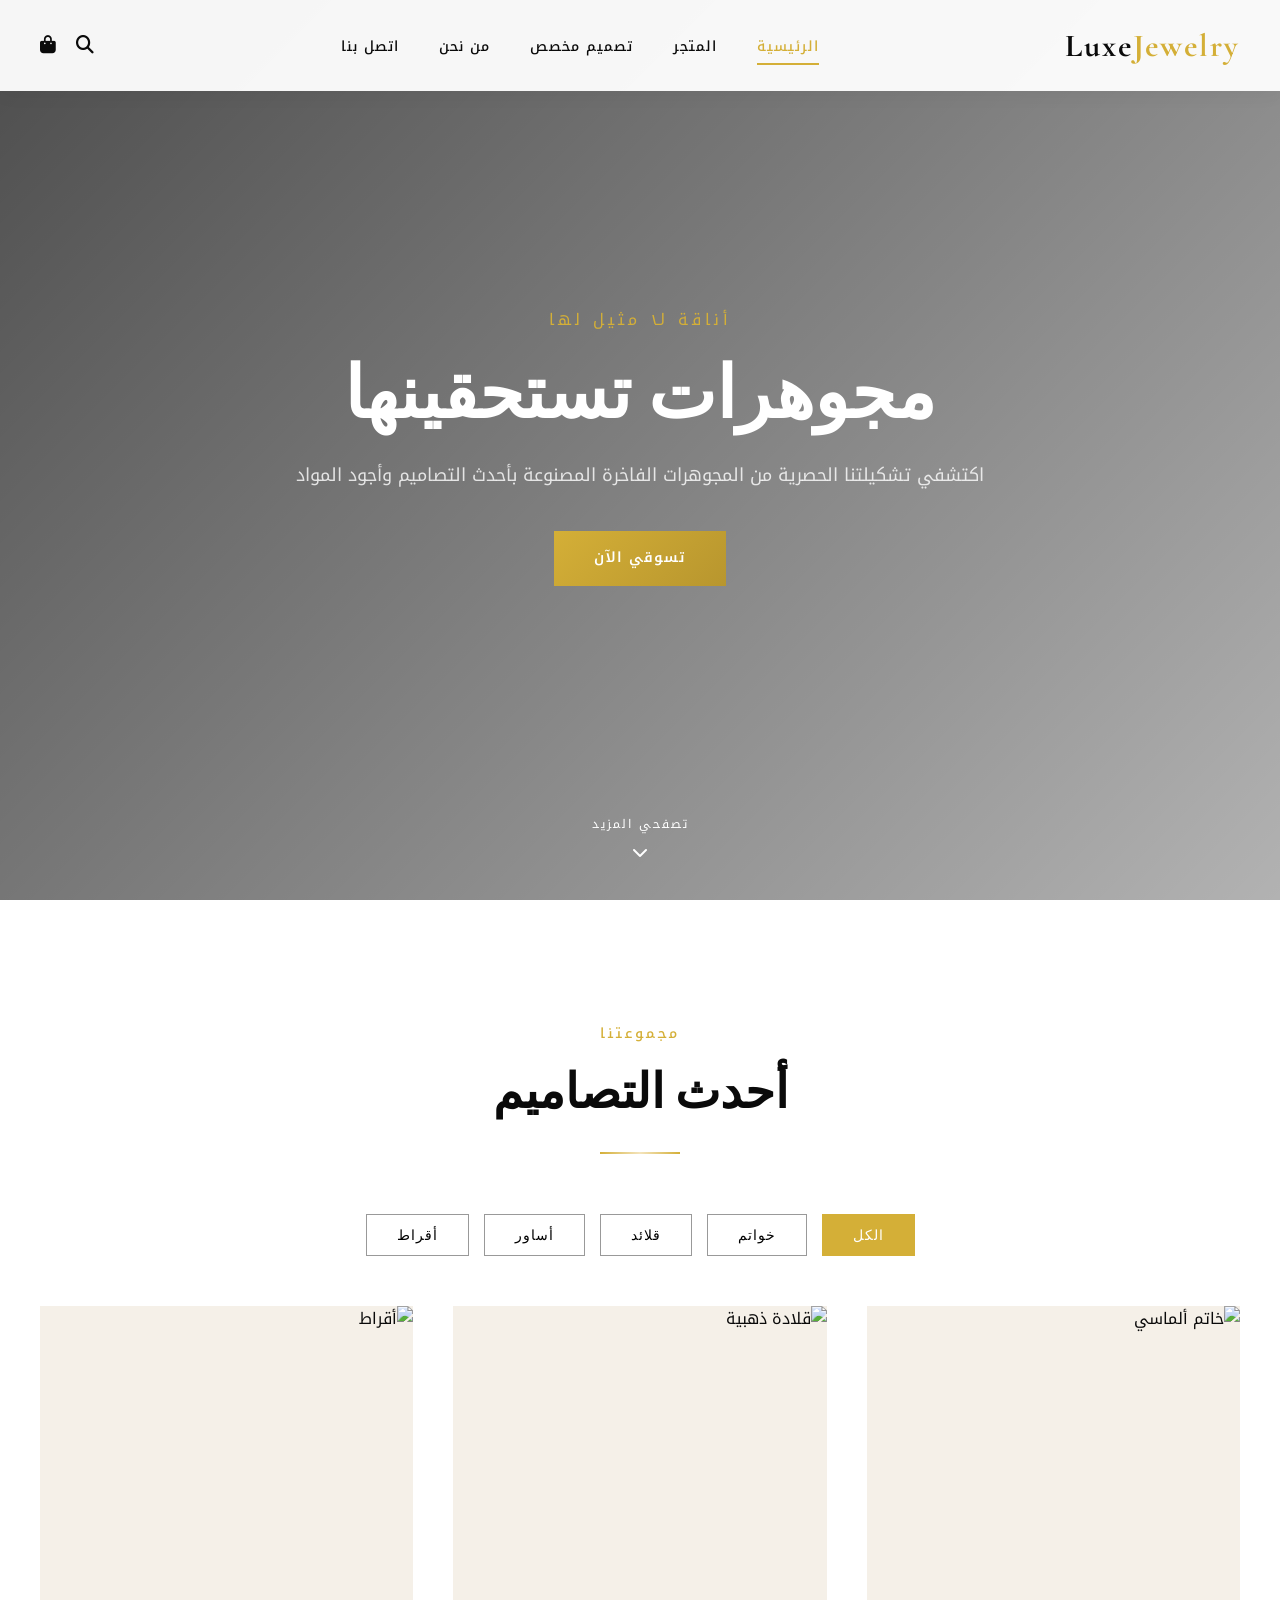
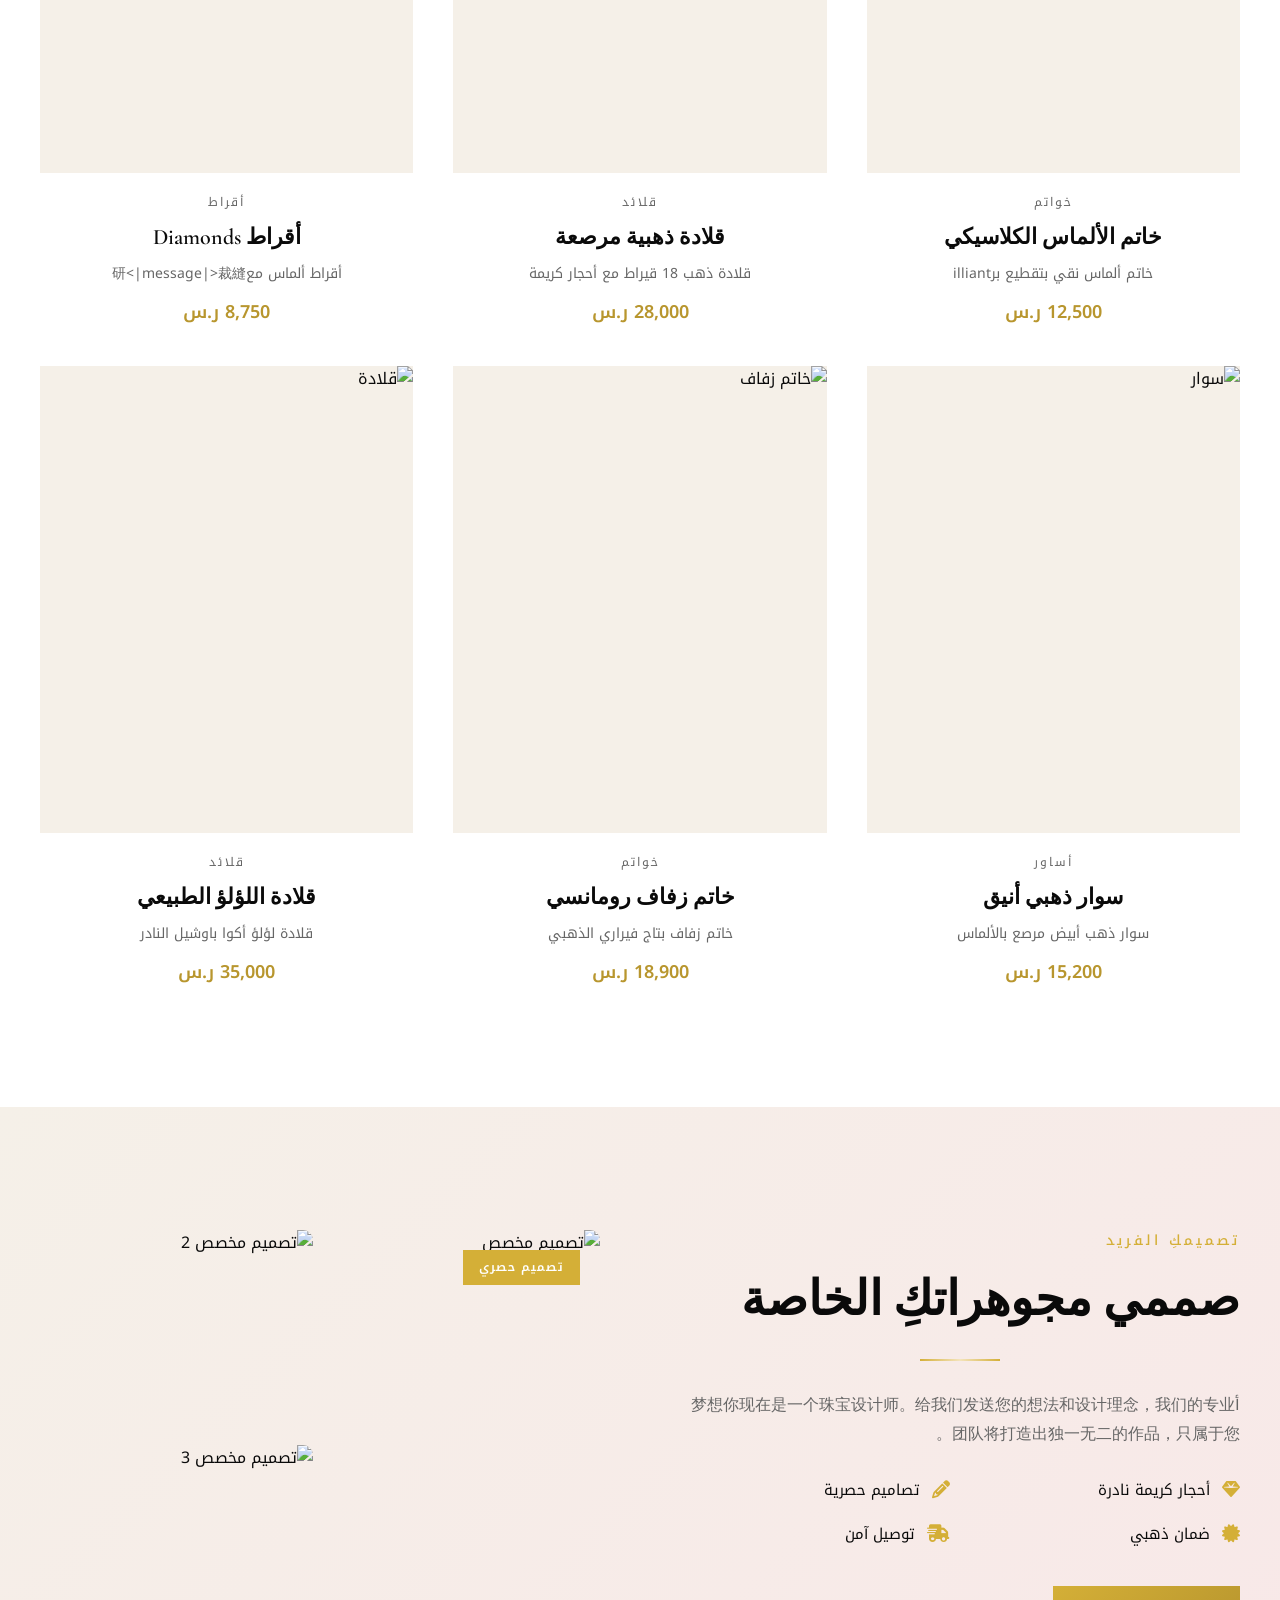
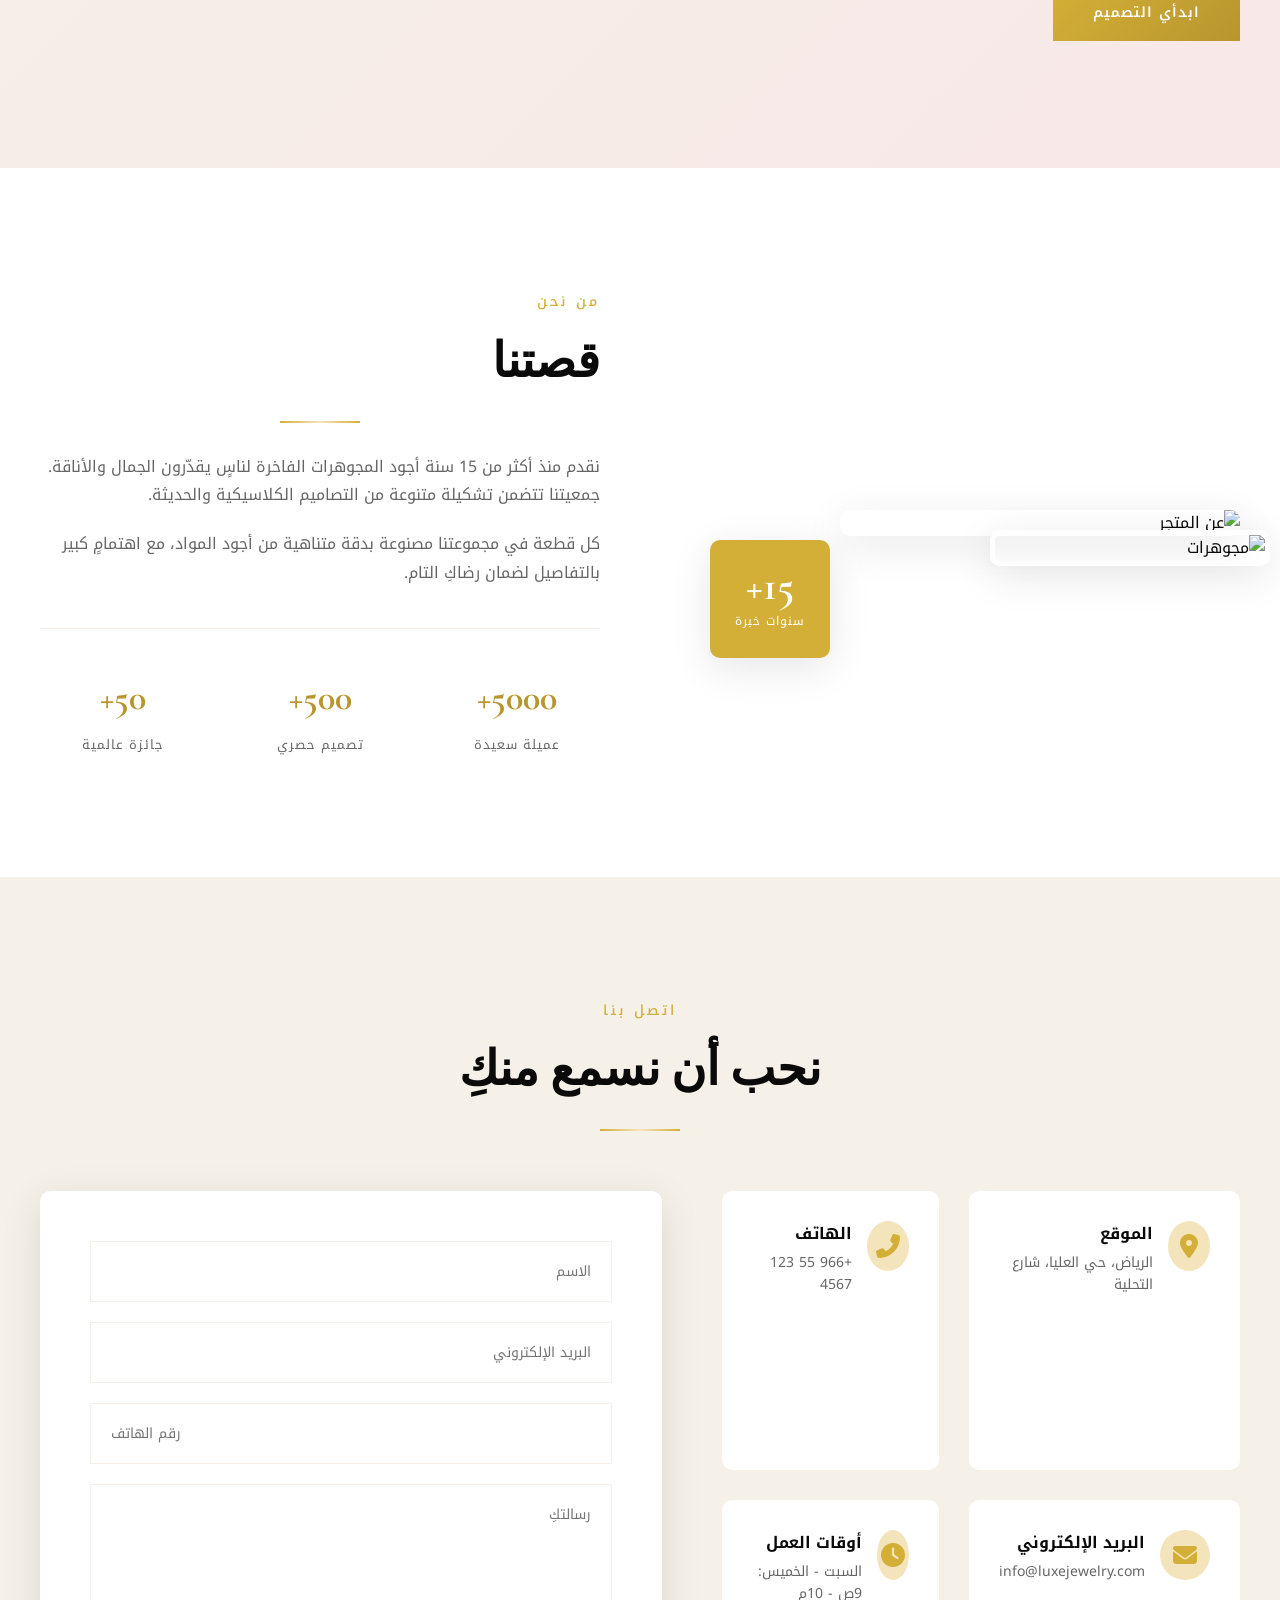
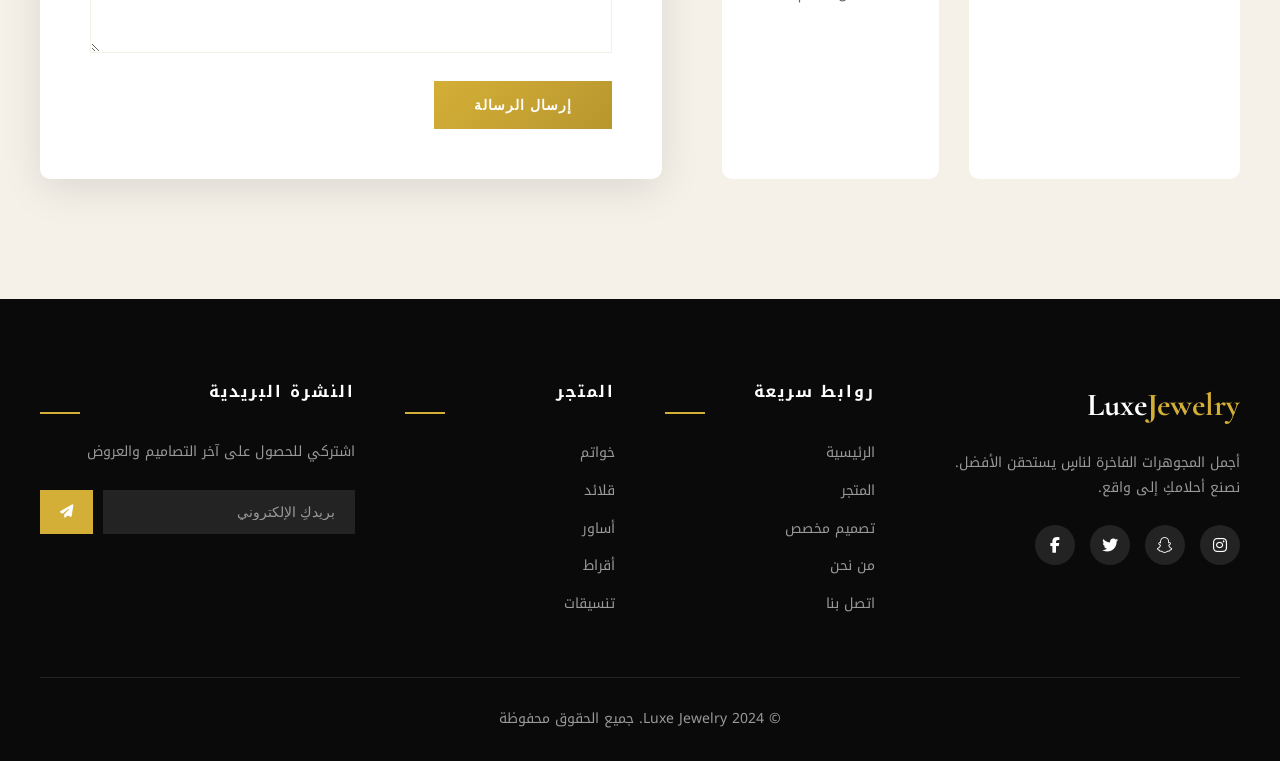
==== index.html @ 899a0695 "Add luxury jewelry website - HTML, CSS, JS files" ====
<!DOCTYPE html>
<html lang="ar" dir="rtl">
<head>
    <meta charset="UTF-8">
    <meta name="viewport" content="width=device-width, initial-scale=1.0">
    <title>Luxe Jewelry - تصاميم مجوهرات فاخرة</title>
    <link rel="stylesheet" href="style.css">
    <link rel="preconnect" href="https://fonts.googleapis.com">
    <link rel="preconnect" href="https://fonts.gstatic.com" crossorigin>
    <link href="https://fonts.googleapis.com/css2?family=Cormorant+Garamond:wght@400;500;600;700&family=Noto+Kufi+Arabic:wght@300;400;500;600;700&display=swap" rel="stylesheet">
    <link rel="stylesheet" href="https://cdnjs.cloudflare.com/ajax/libs/font-awesome/6.5.1/css/all.min.css">
</head>
<body>
    <!-- Navigation -->
    <nav class="navbar">
        <div class="nav-container">
            <a href="#" class="logo">Luxe<span class="gold">Jewelry</span></a>
            <ul class="nav-links">
                <li><a href="#home" class="active">الرئيسية</a></li>
                <li><a href="#shop">المتجر</a></li>
                <li><a href="#custom">تصميم مخصص</a></li>
                <li><a href="#about">من نحن</a></li>
                <li><a href="#contact">اتصل بنا</a></li>
            </ul>
            <div class="nav-icons">
                <a href="#" class="search-icon"><i class="fas fa-search"></i></a>
                <a href="#" class="cart-icon"><i class="fas fa-shopping-bag"></i></a>
                <span class="menu-toggle"><i class="fas fa-bars"></i></span>
            </div>
        </div>
    </nav>

    <!-- Hero Section -->
    <section id="home" class="hero">
        <div class="hero-overlay"></div>
        <div class="hero-content">
            <span class="hero-subtitle">أناقة لا مثيل لها</span>
            <h1 class="hero-title">مجوهرات تستحقينها</h1>
            <p class="hero-desc">اكتشفي تشكيلتنا الحصرية من المجوهرات الفاخرة المصنوعة بأحدث التصاميم وأجود المواد</p>
            <a href="#shop" class="btn-primary">تسوقي الآن</a>
        </div>
        <div class="hero-scroll">
            <span>تصفحي المزيد</span>
            <i class="fas fa-chevron-down"></i>
        </div>
    </section>

    <!-- Shop Section -->
    <section id="shop" class="shop-section">
        <div class="section-header">
            <span class="section-subtitle">مجموعتنا</span>
            <h2 class="section-title">أحدث التصاميم</h2>
            <div class="divider"></div>
        </div>
        
        <div class="product-filters">
            <button class="filter-btn active" data-filter="all">الكل</button>
            <button class="filter-btn" data-filter="rings">خواتم</button>
            <button class="filter-btn" data-filter="necklaces">قلائد</button>
            <button class="filter-btn" data-filter="bracelets">أساور</button>
            <button class="filter-btn" data-filter="earrings">أقراط</button>
        </div>

        <div class="products-grid">
            <div class="product-card" data-category="rings">
                <div class="product-image">
                    <img src="https://images.unsplash.com/photo-1605100804763-247f67b3557e?w=400&h=500&fit=crop" alt="خاتم ألماسي">
                    <div class="product-overlay">
                        <button class="quick-view">عرض سريع</button>
                        <button class="add-to-cart">إضافة للسلة</button>
                    </div>
                </div>
                <div class="product-info">
                    <span class="product-category">خواتم</span>
                    <h3 class="product-name">خاتم الألماس الكلاسيكي</h3>
                    <p class="product-desc">خاتم ألماس نقي بتقطيع برilliant</p>
                    <span class="product-price">12,500 ر.س</span>
                </div>
            </div>

            <div class="product-card" data-category="necklaces">
                <div class="product-image">
                    <img src="https://images.unsplash.com/photo-1599643478518-a784e5dc4c8f?w=400&h=500&fit=crop" alt="قلادة ذهبية">
                    <div class="product-overlay">
                        <button class="quick-view">عرض سريع</button>
                        <button class="add-to-cart">إضافة للسلة</button>
                    </div>
                </div>
                <div class="product-info">
                    <span class="product-category">قلائد</span>
                    <h3 class="product-name">قلادة ذهبية مرصعة</h3>
                    <p class="product-desc">قلادة ذهب 18 قيراط مع أحجار كريمة</p>
                    <span class="product-price">28,000 ر.س</span>
                </div>
            </div>

            <div class="product-card" data-category="earrings">
                <div class="product-image">
                    <img src="https://images.unsplash.com/photo-1535632066927-ab7c9ab60908?w=400&h=500&fit=crop" alt="أقراط">
                    <div class="product-overlay">
                        <button class="quick-view">عرض سريع</button>
                        <button class="add-to-cart">إضافة للسلة</button>
                    </div>
                </div>
                <div class="product-info">
                    <span class="product-category">أقراط</span>
                    <h3 class="product-name">أقراط Diamonds</h3>
                    <p class="product-desc">أقراط ألماس مع研<|message|>裁縫</p>
                    <span class="product-price">8,750 ر.س</span>
                </div>
            </div>

            <div class="product-card" data-category="bracelets">
                <div class="product-image">
                    <img src="https://images.unsplash.com/photo-1611591437281-460bfbe1220a?w=400&h=500&fit=crop" alt="سوار">
                    <div class="product-overlay">
                        <button class="quick-view">عرض سريع</button>
                        <button class="add-to-cart">إضافة للسلة</button>
                    </div>
                </div>
                <div class="product-info">
                    <span class="product-category">أساور</span>
                    <h3 class="product-name">سوار ذهبي أنيق</h3>
                    <p class="product-desc">سوار ذهب أبيض مرصع بالألماس</p>
                    <span class="product-price">15,200 ر.س</span>
                </div>
            </div>

            <div class="product-card" data-category="rings">
                <div class="product-image">
                    <img src="https://images.unsplash.com/photo-1603561591411-07134e71a2a9?w=400&h=500&fit=crop" alt="خاتم زفاف">
                    <div class="product-overlay">
                        <button class="quick-view">عرض سريع</button>
                        <button class="add-to-cart">إضافة للسلة</button>
                    </div>
                </div>
                <div class="product-info">
                    <span class="product-category">خواتم</span>
                    <h3 class="product-name">خاتم زفاف رومانسي</h3>
                    <p class="product-desc">خاتم زفاف بتاج فيراري الذهبي</p>
                    <span class="product-price">18,900 ر.س</span>
                </div>
            </div>

            <div class="product-card" data-category="necklaces">
                <div class="product-image">
                    <img src="https://images.unsplash.com/photo-1602173574767-37ac01994b2a?w=400&h=500&fit=crop" alt="قلادة">
                    <div class="product-overlay">
                        <button class="quick-view">عرض سريع</button>
                        <button class="add-to-cart">إضافة للسلة</button>
                    </div>
                </div>
                <div class="product-info">
                    <span class="product-category">قلائد</span>
                    <h3 class="product-name">قلادة اللؤلؤ الطبيعي</h3>
                    <p class="product-desc">قلادة لؤلؤ أكوا باوشيل النادر</p>
                    <span class="product-price">35,000 ر.س</span>
                </div>
            </div>
        </div>
    </section>

    <!-- Custom Design Section -->
    <section id="custom" class="custom-section">
        <div class="custom-container">
            <div class="custom-content">
                <span class="section-subtitle">تصميمكِ الفريد</span>
                <h2 class="section-title">صممي مجوهراتكِ الخاصة</h2>
                <div class="divider"></div>
                <p class="custom-desc">أ梦想你现在是一个珠宝设计师。给我们发送您的想法和设计理念，我们的专业团队将打造出独一无二的作品，只属于您。</p>
                <ul class="custom-features">
                    <li><i class="fas fa-gem"></i> أحجار كريمة نادرة</li>
                    <li><i class="fas fa-pencil-alt"></i> تصاميم حصرية</li>
                    <li><i class="fas fa-certificate"></i> ضمان ذهبي</li>
                    <li><i class="fas fa-shipping-fast"></i> توصيل آمن</li>
                </ul>
                <a href="#contact" class="btn-primary">ابدأي التصميم</a>
            </div>
            <div class="custom-gallery">
                <div class="custom-image main">
                    <img src="https://images.unsplash.com/photo-1515562141207-7a88fb7ce338?w=500&h=600&fit=crop" alt="تصميم مخصص">
                    <div class="image-badge">تصميم حصري</div>
                </div>
                <div class="custom-image">
                    <img src="https://images.unsplash.com/photo-1601121141461-9d6647bca1ed?w=250&h=200&fit=crop" alt="تصميم مخصص 2">
                </div>
                <div class="custom-image">
                    <img src="https://images.unsplash.com/photo-1573408301185-9146fe634ad0?w=250&h=200&fit=crop" alt="تصميم مخصص 3">
                </div>
            </div>
        </div>
    </section>

    <!-- About Section -->
    <section id="about" class="about-section">
        <div class="about-container">
            <div class="about-images">
                <img src="https://images.unsplash.com/photo-1589128777073-263566ae5e4d?w=400&h=500&fit=crop" alt="عن المتجر" class="about-img-1">
                <img src="https://images.unsplash.com/photo-1602173574767-37ac01994b2a?w=300&h=350&fit=crop" alt="مجوهرات" class="about-img-2">
                <div class="about-exp">
                    <span class="exp-number">15+</span>
                    <span class="exp-text">سنوات خبرة</span>
                </div>
            </div>
            <div class="about-content">
                <span class="section-subtitle">من نحن</span>
                <h2 class="section-title">قصتنا</h2>
                <div class="divider"></div>
                <p>نقدم منذ أكثر من 15 سنة أجود المجوهرات الفاخرة لناسٍ يقدّرون الجمال والأناقة. جمعيتنا تتضمن تشكيلة متنوعة من التصاميم الكلاسيكية والحديثة.</p>
                <p>كل قطعة في مجموعتنا مصنوعة بدقة متناهية من أجود المواد، مع اهتمامٍ كبير بالتفاصيل لضمان رضاكِ التام.</p>
                <div class="about-stats">
                    <div class="stat">
                        <span class="stat-number">5000+</span>
                        <span class="stat-label">عميلة سعيدة</span>
                    </div>
                    <div class="stat">
                        <span class="stat-number">500+</span>
                        <span class="stat-label">تصميم حصري</span>
                    </div>
                    <div class="stat">
                        <span class="stat-number">50+</span>
                        <span class="stat-label">جائزة عالمية</span>
                    </div>
                </div>
            </div>
        </div>
    </section>

    <!-- Contact Section -->
    <section id="contact" class="contact-section">
        <div class="section-header">
            <span class="section-subtitle">اتصل بنا</span>
            <h2 class="section-title">نحب أن نسمع منكِ</h2>
            <div class="divider"></div>
        </div>
        <div class="contact-container">
            <div class="contact-info">
                <div class="contact-item">
                    <i class="fas fa-map-marker-alt"></i>
                    <div>
                        <h4>الموقع</h4>
                        <p>الرياض، حي العليا، شارع التحلية</p>
                    </div>
                </div>
                <div class="contact-item">
                    <i class="fas fa-phone-alt"></i>
                    <div>
                        <h4>الهاتف</h4>
                        <p>+966 55 123 4567</p>
                    </div>
                </div>
                <div class="contact-item">
                    <i class="fas fa-envelope"></i>
                    <div>
                        <h4>البريد الإلكتروني</h4>
                        <p>info@luxejewelry.com</p>
                    </div>
                </div>
                <div class="contact-item">
                    <i class="fas fa-clock"></i>
                    <div>
                        <h4>أوقات العمل</h4>
                        <p>السبت - الخميس: 9ص - 10م</p>
                    </div>
                </div>
            </div>
            <form class="contact-form">
                <div class="form-group">
                    <input type="text" placeholder="الاسم" required>
                </div>
                <div class="form-group">
                    <input type="email" placeholder="البريد الإلكتروني" required>
                </div>
                <div class="form-group">
                    <input type="tel" placeholder="رقم الهاتف">
                </div>
                <div class="form-group">
                    <textarea placeholder="رسالتكِ" rows="5" required></textarea>
                </div>
                <button type="submit" class="btn-primary">إرسال الرسالة</button>
            </form>
        </div>
    </section>

    <!-- Footer -->
    <footer class="footer">
        <div class="footer-container">
            <div class="footer-col">
                <a href="#" class="footer-logo">Luxe<span class="gold">Jewelry</span></a>
                <p>أجمل المجوهرات الفاخرة لناسٍ يستحقن الأفضل. نصنع أحلامكِ إلى واقع.</p>
                <div class="social-links">
                    <a href="#"><i class="fab fa-instagram"></i></a>
                    <a href="#"><i class="fab fa-snapchat"></i></a>
                    <a href="#"><i class="fab fa-twitter"></i></a>
                    <a href="#"><i class="fab fa-facebook-f"></i></a>
                </div>
            </div>
            <div class="footer-col">
                <h4>روابط سريعة</h4>
                <ul>
                    <li><a href="#home">الرئيسية</a></li>
                    <li><a href="#shop">المتجر</a></li>
                    <li><a href="#custom">تصميم مخصص</a></li>
                    <li><a href="#about">من نحن</a></li>
                    <li><a href="#contact">اتصل بنا</a></li>
                </ul>
            </div>
            <div class="footer-col">
                <h4>المتجر</h4>
                <ul>
                    <li><a href="#">خواتم</a></li>
                    <li><a href="#">قلائد</a></li>
                    <li><a href="#">أساور</a></li>
                    <li><a href="#">أقراط</a></li>
                    <li><a href="#">تنسيقات</a></li>
                </ul>
            </div>
            <div class="footer-col">
                <h4>النشرة البريدية</h4>
                <p>اشتركي للحصول على آخر التصاميم والعروض</p>
                <form class="newsletter-form">
                    <input type="email" placeholder="بريدكِ الإلكتروني">
                    <button type="submit"><i class="fas fa-paper-plane"></i></button>
                </form>
            </div>
        </div>
        <div class="footer-bottom">
            <p>© 2024 Luxe Jewelry. جميع الحقوق محفوظة</p>
        </div>
    </footer>

    <script src="script.js"></script>
</body>
</html>
---- style.css ----
:root {
    --primary-black: #0a0a0a;
    --primary-white: #ffffff;
    --gold: #d4af37;
    --gold-light: #f4e4bc;
    --gold-dark: #b8962e;
    --beige: #f5f0e8;
    --blush: #f8e8e8;
    --gray: #666666;
    --gray-light: #999999;
    --transition: all 0.4s ease;
    --shadow: 0 10px 40px rgba(0, 0, 0, 0.1);
    --shadow-hover: 0 20px 60px rgba(0, 0, 0, 0.15);
}

* {
    margin: 0;
    padding: 0;
    box-sizing: border-box;
}

html {
    scroll-behavior: smooth;
}

body {
    font-family: 'Noto Kufi Arabic', 'Cormorant Garamond', serif;
    background-color: var(--primary-white);
    color: var(--primary-black);
    line-height: 1.6;
    overflow-x: hidden;
}

a {
    text-decoration: none;
    color: inherit;
}

ul {
    list-style: none;
}

img {
    max-width: 100%;
    height: auto;
    display: block;
}

.container {
    max-width: 1400px;
    margin: 0 auto;
    padding: 0 20px;
}

/* Typography */
.section-subtitle {
    display: inline-block;
    font-size: 14px;
    letter-spacing: 3px;
    text-transform: uppercase;
    color: var(--gold);
    margin-bottom: 10px;
    font-weight: 500;
}

.section-title {
    font-family: 'Cormorant Garamond', serif;
    font-size: 48px;
    font-weight: 600;
    color: var(--primary-black);
    margin-bottom: 20px;
}

.divider {
    width: 80px;
    height: 2px;
    background: linear-gradient(90deg, var(--gold), var(--gold-light), var(--gold));
    margin: 0 auto 30px;
}

/* Buttons */
.btn-primary {
    display: inline-block;
    padding: 16px 40px;
    background: linear-gradient(135deg, var(--gold), var(--gold-dark));
    color: var(--primary-white);
    font-size: 14px;
    font-weight: 600;
    letter-spacing: 1px;
    text-transform: uppercase;
    border: none;
    cursor: pointer;
    transition: var(--transition);
    position: relative;
    overflow: hidden;
}

.btn-primary::before {
    content: '';
    position: absolute;
    top: 0;
    left: -100%;
    width: 100%;
    height: 100%;
    background: linear-gradient(90deg, transparent, rgba(255,255,255,0.3), transparent);
    transition: 0.5s;
}

.btn-primary:hover::before {
    left: 100%;
}

.btn-primary:hover {
    transform: translateY(-3px);
    box-shadow: 0 10px 30px rgba(212, 175, 55, 0.4);
}

/* Navbar */
.navbar {
    position: fixed;
    top: 0;
    left: 0;
    width: 100%;
    z-index: 1000;
    background: rgba(255, 255, 255, 0.95);
    backdrop-filter: 10px;
    transition: var(--transition);
    box-shadow: 0 2px 20px rgba(0, 0, 0, 0.05);
}

.navbar.scrolled {
    padding: 10px 0;
    box-shadow: var(--shadow);
}

.nav-container {
    max-width: 1400px;
    margin: 0 auto;
    padding: 20px 40px;
    display: flex;
    justify-content: space-between;
    align-items: center;
}

.logo {
    font-family: 'Cormorant Garamond', serif;
    font-size: 32px;
    font-weight: 700;
    color: var(--primary-black);
    letter-spacing: 2px;
}

.logo .gold {
    color: var(--gold);
}

.nav-links {
    display: flex;
    gap: 40px;
}

.nav-links a {
    font-size: 14px;
    font-weight: 500;
    color: var(--primary-black);
    text-transform: uppercase;
    letter-spacing: 1px;
    position: relative;
    padding: 5px 0;
}

.nav-links a::after {
    content: '';
    position: absolute;
    bottom: 0;
    left: 0;
    width: 0;
    height: 2px;
    background: var(--gold);
    transition: var(--transition);
}

.nav-links a:hover::after,
.nav-links a.active::after {
    width: 100%;
}

.nav-links a:hover,
.nav-links a.active {
    color: var(--gold);
}

.nav-icons {
    display: flex;
    gap: 20px;
    align-items: center;
}

.nav-icons a {
    font-size: 18px;
    color: var(--primary-black);
    transition: var(--transition);
}

.nav-icons a:hover {
    color: var(--gold);
}

.menu-toggle {
    display: none;
    font-size: 24px;
    cursor: pointer;
}

/* Hero Section */
.hero {
    height: 100vh;
    position: relative;
    display: flex;
    align-items: center;
    justify-content: center;
    text-align: center;
    background: url('https://images.unsplash.com/photo-1617038260897-41a1f14a8ca0?w=1920&h=1080&fit=crop') center/cover no-repeat;
}

.hero-overlay {
    position: absolute;
    top: 0;
    left: 0;
    width: 100%;
    height: 100%;
    background: linear-gradient(135deg, rgba(0, 0, 0, 0.7), rgba(0, 0, 0, 0.3));
}

.hero-content {
    position: relative;
    z-index: 1;
    max-width: 800px;
    padding: 0 20px;
    animation: fadeInUp 1s ease;
}

@keyframes fadeInUp {
    from {
        opacity: 0;
        transform: translateY(30px);
    }
    to {
        opacity: 1;
        transform: translateY(0);
    }
}

.hero-subtitle {
    display: inline-block;
    font-size: 16px;
    letter-spacing: 4px;
    text-transform: uppercase;
    color: var(--gold);
    margin-bottom: 20px;
}

.hero-title {
    font-family: 'Cormorant Garamond', serif;
    font-size: 72px;
    font-weight: 700;
    color: var(--primary-white);
    margin-bottom: 20px;
    line-height: 1.2;
}

.hero-desc {
    font-size: 18px;
    color: rgba(255, 255, 255, 0.8);
    margin-bottom: 40px;
    line-height: 1.8;
}

.hero-scroll {
    position: absolute;
    bottom: 40px;
    left: 50%;
    transform: translateX(-50%);
    display: flex;
    flex-direction: column;
    align-items: center;
    gap: 10px;
    color: var(--primary-white);
    animation: bounce 2s infinite;
    cursor: pointer;
}

@keyframes bounce {
    0%, 20%, 50%, 80%, 100% {
        transform: translateX(-50%) translateY(0);
    }
    40% {
        transform: translateX(-50%) translateY(-10px);
    }
    60% {
        transform: translateX(-50%) translateY(-5px);
    }
}

.hero-scroll span {
    font-size: 12px;
    letter-spacing: 2px;
    text-transform: uppercase;
}

/* Shop Section */
.shop-section {
    padding: 120px 40px;
    background: var(--primary-white);
}

.section-header {
    text-align: center;
    margin-bottom: 60px;
}

.product-filters {
    display: flex;
    justify-content: center;
    gap: 15px;
    margin-bottom: 50px;
    flex-wrap: wrap;
}

.filter-btn {
    padding: 12px 30px;
    background: transparent;
    border: 1px solid var(--gray-light);
    font-size: 14px;
    font-weight: 500;
    text-transform: uppercase;
    letter-spacing: 1px;
    cursor: pointer;
    transition: var(--transition);
}

.filter-btn:hover,
.filter-btn.active {
    background: var(--gold);
    border-color: var(--gold);
    color: var(--primary-white);
}

.products-grid {
    display: grid;
    grid-template-columns: repeat(auto-fill, minmax(320px, 1fr));
    gap: 40px;
    max-width: 1400px;
    margin: 0 auto;
}

.product-card {
    background: var(--primary-white);
    transition: var(--transition);
    animation: fadeIn 0.6s ease;
}

@keyframes fadeIn {
    from {
        opacity: 0;
        transform: translateY(20px);
    }
    to {
        opacity: 1;
        transform: translateY(0);
    }
}

.product-card:hover {
    transform: translateY(-10px);
    box-shadow: var(--shadow-hover);
}

.product-image {
    position: relative;
    overflow: hidden;
    margin-bottom: 20px;
    background: var(--beige);
    aspect-ratio: 4/5;
}

.product-image img {
    width: 100%;
    height: 100%;
    object-fit: cover;
    transition: var(--transition);
}

.product-card:hover .product-image img {
    transform: scale(1.1);
}

.product-overlay {
    position: absolute;
    top: 0;
    left: 0;
    width: 100%;
    height: 100%;
    background: rgba(0, 0, 0, 0.5);
    display: flex;
    flex-direction: column;
    justify-content: center;
    align-items: center;
    gap: 15px;
    opacity: 0;
    transition: var(--transition);
}

.product-card:hover .product-overlay {
    opacity: 1;
}

.product-overlay button {
    padding: 12px 30px;
    background: var(--primary-white);
    border: none;
    font-size: 13px;
    font-weight: 600;
    text-transform: uppercase;
    letter-spacing: 1px;
    cursor: pointer;
    transition: var(--transition);
    transform: translateY(20px);
}

.product-card:hover .product-overlay button {
    transform: translateY(0);
}

.product-overlay button:hover {
    background: var(--gold);
    color: var(--primary-white);
}

.product-info {
    text-align: center;
    padding: 0 10px;
}

.product-category {
    font-size: 12px;
    letter-spacing: 2px;
    text-transform: uppercase;
    color: var(--gray);
    display: block;
    margin-bottom: 8px;
}

.product-name {
    font-family: 'Cormorant Garamond', serif;
    font-size: 22px;
    font-weight: 600;
    color: var(--primary-black);
    margin-bottom: 8px;
}

.product-desc {
    font-size: 14px;
    color: var(--gray);
    margin-bottom: 12px;
}

.product-price {
    font-size: 18px;
    font-weight: 600;
    color: var(--gold-dark);
}

/* Custom Design Section */
.custom-section {
    padding: 120px 40px;
    background: linear-gradient(135deg, var(--beige) 0%, var(--blush) 100%);
}

.custom-container {
    max-width: 1400px;
    margin: 0 auto;
    display: grid;
    grid-template-columns: 1fr 1fr;
    gap: 80px;
    align-items: center;
}

.custom-content {
    animation: fadeInRight 1s ease;
}

@keyframes fadeInRight {
    from {
        opacity: 0;
        transform: translateX(-30px);
    }
    to {
        opacity: 1;
        transform: translateX(0);
    }
}

.custom-desc {
    font-size: 16px;
    color: var(--gray);
    margin-bottom: 30px;
    line-height: 1.8;
}

.custom-features {
    display: grid;
    grid-template-columns: 1fr 1fr;
    gap: 20px;
    margin-bottom: 40px;
}

.custom-features li {
    display: flex;
    align-items: center;
    gap: 12px;
    font-size: 15px;
    color: var(--primary-black);
}

.custom-features i {
    color: var(--gold);
    font-size: 18px;
}

.custom-gallery {
    display: grid;
    grid-template-columns: 1fr 1fr;
    grid-template-rows: repeat(2, 200px);
    gap: 15px;
    animation: fadeInLeft 1s ease;
}

@keyframes fadeInLeft {
    from {
        opacity: 0;
        transform: translateX(30px);
    }
    to {
        opacity: 1;
        transform: translateX(0);
    }
}

.custom-image {
    position: relative;
    overflow: hidden;
    border-radius: 10px;
}

.custom-image.main {
    grid-row: span 2;
}

.custom-image img {
    width: 100%;
    height: 100%;
    object-fit: cover;
    transition: var(--transition);
}

.custom-image:hover img {
    transform: scale(1.1);
}

.image-badge {
    position: absolute;
    top: 20px;
    right: 20px;
    background: var(--gold);
    color: var(--primary-white);
    padding: 8px 16px;
    font-size: 12px;
    font-weight: 600;
    text-transform: uppercase;
    letter-spacing: 1px;
}

/* About Section */
.about-section {
    padding: 120px 40px;
    background: var(--primary-white);
}

.about-container {
    max-width: 1400px;
    margin: 0 auto;
    display: grid;
    grid-template-columns: 1fr 1fr;
    gap: 80px;
    align-items: center;
}

.about-images {
    position: relative;
    animation: fadeInUp 1s ease;
}

.about-img-1 {
    width: 100%;
    max-width: 400px;
    border-radius: 10px;
    box-shadow: var(--shadow);
}

.about-img-2 {
    position: absolute;
    bottom: -30px;
    right: -30px;
    width: 280px;
    border-radius: 10px;
    box-shadow: var(--shadow);
    border: 5px solid var(--primary-white);
}

.about-exp {
    position: absolute;
    top: 30px;
    left: 30px;
    background: var(--gold);
    color: var(--primary-white);
    padding: 25px;
    text-align: center;
    border-radius: 10px;
    box-shadow: var(--shadow);
}

.exp-number {
    display: block;
    font-family: 'Cormorant Garamond', serif;
    font-size: 42px;
    font-weight: 700;
    line-height: 1;
}

.exp-text {
    font-size: 12px;
    text-transform: uppercase;
    letter-spacing: 1px;
}

.about-content {
    animation: fadeInRight 1s ease;
}

.about-content p {
    font-size: 16px;
    color: var(--gray);
    margin-bottom: 20px;
    line-height: 1.8;
}

.about-stats {
    display: grid;
    grid-template-columns: repeat(3, 1fr);
    gap: 30px;
    margin-top: 40px;
    padding-top: 40px;
    border-top: 1px solid var(--beige);
}

.stat {
    text-align: center;
}

.stat-number {
    display: block;
    font-family: 'Cormorant Garamond', serif;
    font-size: 36px;
    font-weight: 700;
    color: var(--gold-dark);
    margin-bottom: 5px;
}

.stat-label {
    font-size: 13px;
    color: var(--gray);
    text-transform: uppercase;
    letter-spacing: 1px;
}

/* Contact Section */
.contact-section {
    padding: 120px 40px;
    background: var(--beige);
}

.contact-container {
    max-width: 1200px;
    margin: 0 auto;
    display: grid;
    grid-template-columns: 1fr 1.2fr;
    gap: 60px;
}

.contact-info {
    display: grid;
    grid-template-columns: 1fr 1fr;
    gap: 30px;
}

.contact-item {
    background: var(--primary-white);
    padding: 30px;
    border-radius: 10px;
    display: flex;
    gap: 15px;
    transition: var(--transition);
}

.contact-item:hover {
    transform: translateY(-5px);
    box-shadow: var(--shadow);
}

.contact-item i {
    font-size: 24px;
    color: var(--gold);
    width: 50px;
    height: 50px;
    background: var(--gold-light);
    display: flex;
    align-items: center;
    justify-content: center;
    border-radius: 50%;
}

.contact-item h4 {
    font-size: 16px;
    margin-bottom: 5px;
}

.contact-item p {
    font-size: 14px;
    color: var(--gray);
}

.contact-form {
    background: var(--primary-white);
    padding: 50px;
    border-radius: 10px;
    box-shadow: var(--shadow);
}

.form-group {
    margin-bottom: 20px;
}

.form-group input,
.form-group textarea {
    width: 100%;
    padding: 16px 20px;
    border: 1px solid var(--beige);
    font-size: 14px;
    font-family: inherit;
    transition: var(--transition);
    background: var(--primary-white);
}

.form-group input:focus,
.form-group textarea:focus {
    outline: none;
    border-color: var(--gold);
}

.form-group textarea {
    resize: vertical;
    min-height: 120px;
}

/* Footer */
.footer {
    background: var(--primary-black);
    color: var(--primary-white);
    padding: 80px 40px 30px;
}

.footer-container {
    max-width: 1400px;
    margin: 0 auto;
    display: grid;
    grid-template-columns: 1.5fr 1fr 1fr 1.5fr;
    gap: 50px;
    margin-bottom: 50px;
}

.footer-logo {
    font-family: 'Cormorant Garamond', serif;
    font-size: 32px;
    font-weight: 700;
    display: block;
    margin-bottom: 20px;
}

.footer-logo .gold {
    color: var(--gold);
}

.footer-col > p {
    font-size: 14px;
    color: var(--gray-light);
    line-height: 1.8;
    margin-bottom: 25px;
}

.social-links {
    display: flex;
    gap: 15px;
}

.social-links a {
    width: 40px;
    height: 40px;
    background: rgba(255, 255, 255, 0.1);
    display: flex;
    align-items: center;
    justify-content: center;
    border-radius: 50%;
    font-size: 16px;
    transition: var(--transition);
}

.social-links a:hover {
    background: var(--gold);
    transform: translateY(-3px);
}

.footer-col h4 {
    font-size: 16px;
    text-transform: uppercase;
    letter-spacing: 2px;
    margin-bottom: 25px;
    position: relative;
    padding-bottom: 10px;
}

.footer-col h4::after {
    content: '';
    position: absolute;
    bottom: 0;
    left: 0;
    width: 40px;
    height: 2px;
    background: var(--gold);
}

.footer-col ul li {
    margin-bottom: 12px;
}

.footer-col ul a {
    font-size: 14px;
    color: var(--gray-light);
    transition: var(--transition);
}

.footer-col ul a:hover {
    color: var(--gold);
    padding-left: 5px;
}

.newsletter-form {
    display: flex;
    gap: 10px;
}

.newsletter-form input {
    flex: 1;
    padding: 14px 20px;
    border: none;
    background: rgba(255, 255, 255, 0.1);
    color: var(--primary-white);
    font-size: 14px;
}

.newsletter-form input::placeholder {
    color: var(--gray-light);
}

.newsletter-form button {
    padding: 14px 20px;
    background: var(--gold);
    border: none;
    color: var(--primary-white);
    cursor: pointer;
    transition: var(--transition);
}

.newsletter-form button:hover {
    background: var(--gold-dark);
}

.footer-bottom {
    text-align: center;
    padding-top: 30px;
    border-top: 1px solid rgba(255, 255, 255, 0.1);
}

.footer-bottom p {
    font-size: 14px;
    color: var(--gray-light);
}

/* Responsive */
@media (max-width: 1200px) {
    .custom-container,
    .about-container,
    .contact-container {
        grid-template-columns: 1fr;
        gap: 50px;
    }
    
    .footer-container {
        grid-template-columns: repeat(2, 1fr);
    }
}

@media (max-width: 768px) {
    .nav-links {
        display: none;
    }
    
    .menu-toggle {
        display: block;
    }
    
    .hero-title {
        font-size: 42px;
    }
    
    .section-title {
        font-size: 36px;
    }
    
    .products-grid {
        grid-template-columns: repeat(auto-fill, minmax(280px, 1fr));
        gap: 30px;
    }
    
    .custom-features {
        grid-template-columns: 1fr;
    }
    
    .custom-gallery {
        grid-template-columns: 1fr;
        grid-template-rows: 250px;
    }
    
    .custom-image.main {
        grid-row: span 1;
    }
    
    .about-img-2 {
        display: none;
    }
    
    .about-stats {
        grid-template-columns: 1fr;
        gap: 20px;
    }
    
    .contact-info {
        grid-template-columns: 1fr;
    }
    
    .contact-form {
        padding: 30px;
    }
    
    .footer-container {
        grid-template-columns: 1fr;
        text-align: center;
    }
    
    .social-links {
        justify-content: center;
    }
    
    .footer-col h4::after {
        left: 50%;
        transform: translateX(-50%);
    }
}

@media (max-width: 480px) {
    .hero-title {
        font-size: 32px;
    }
    
    .product-filters {
        gap: 10px;
    }
    
    .filter-btn {
        padding: 10px 20px;
        font-size: 12px;
    }
}
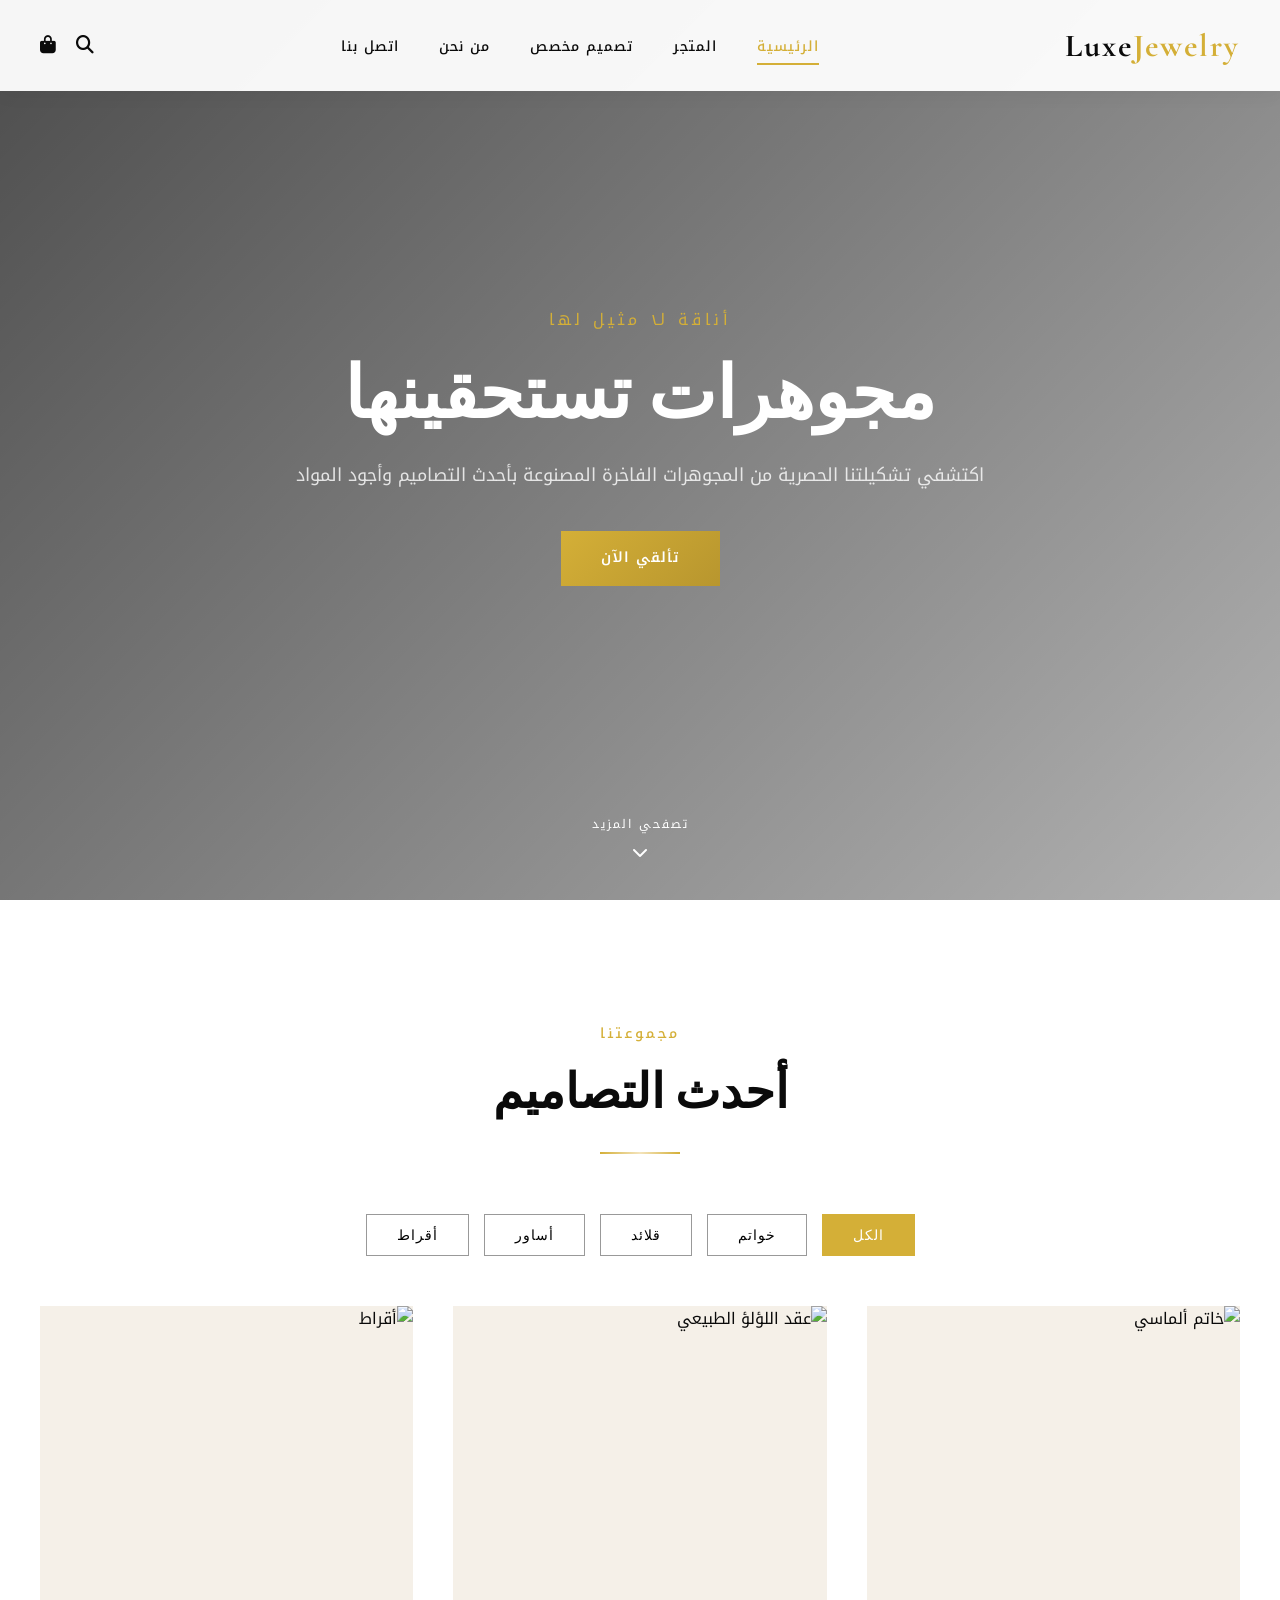
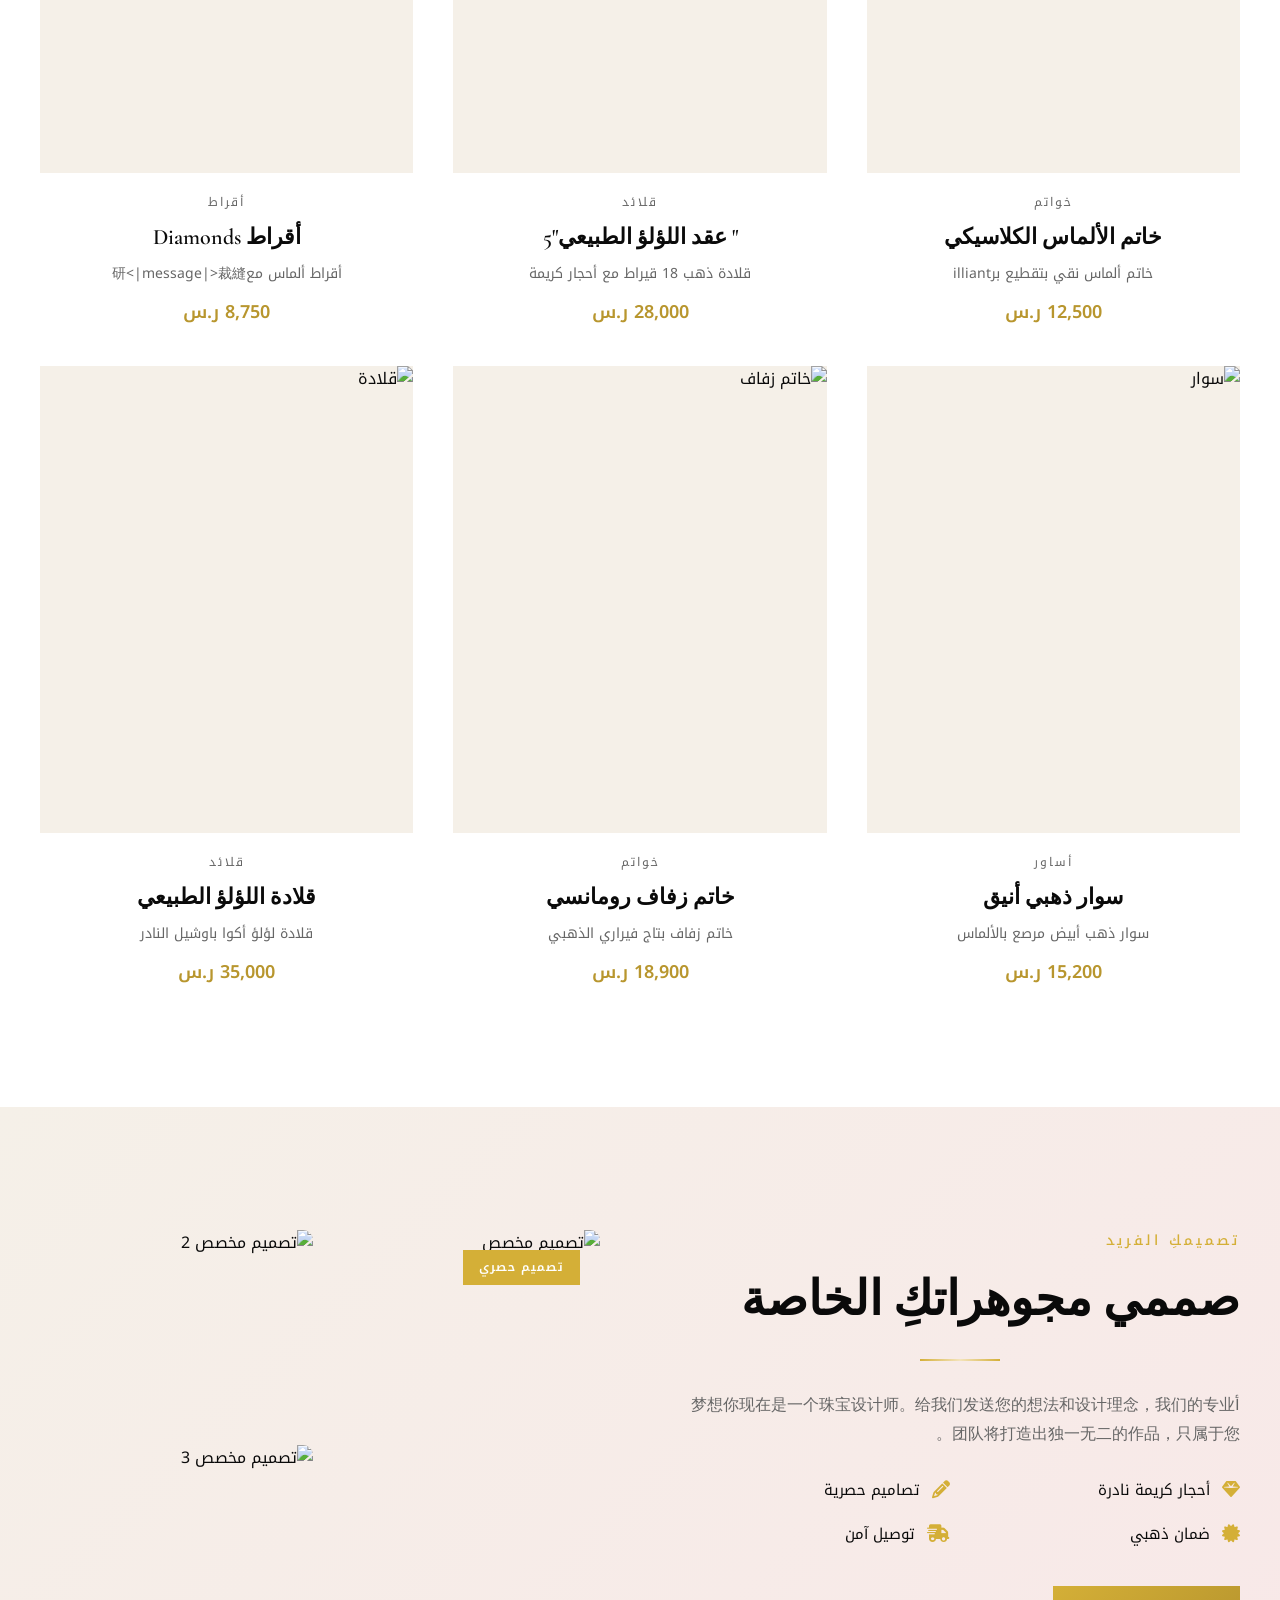
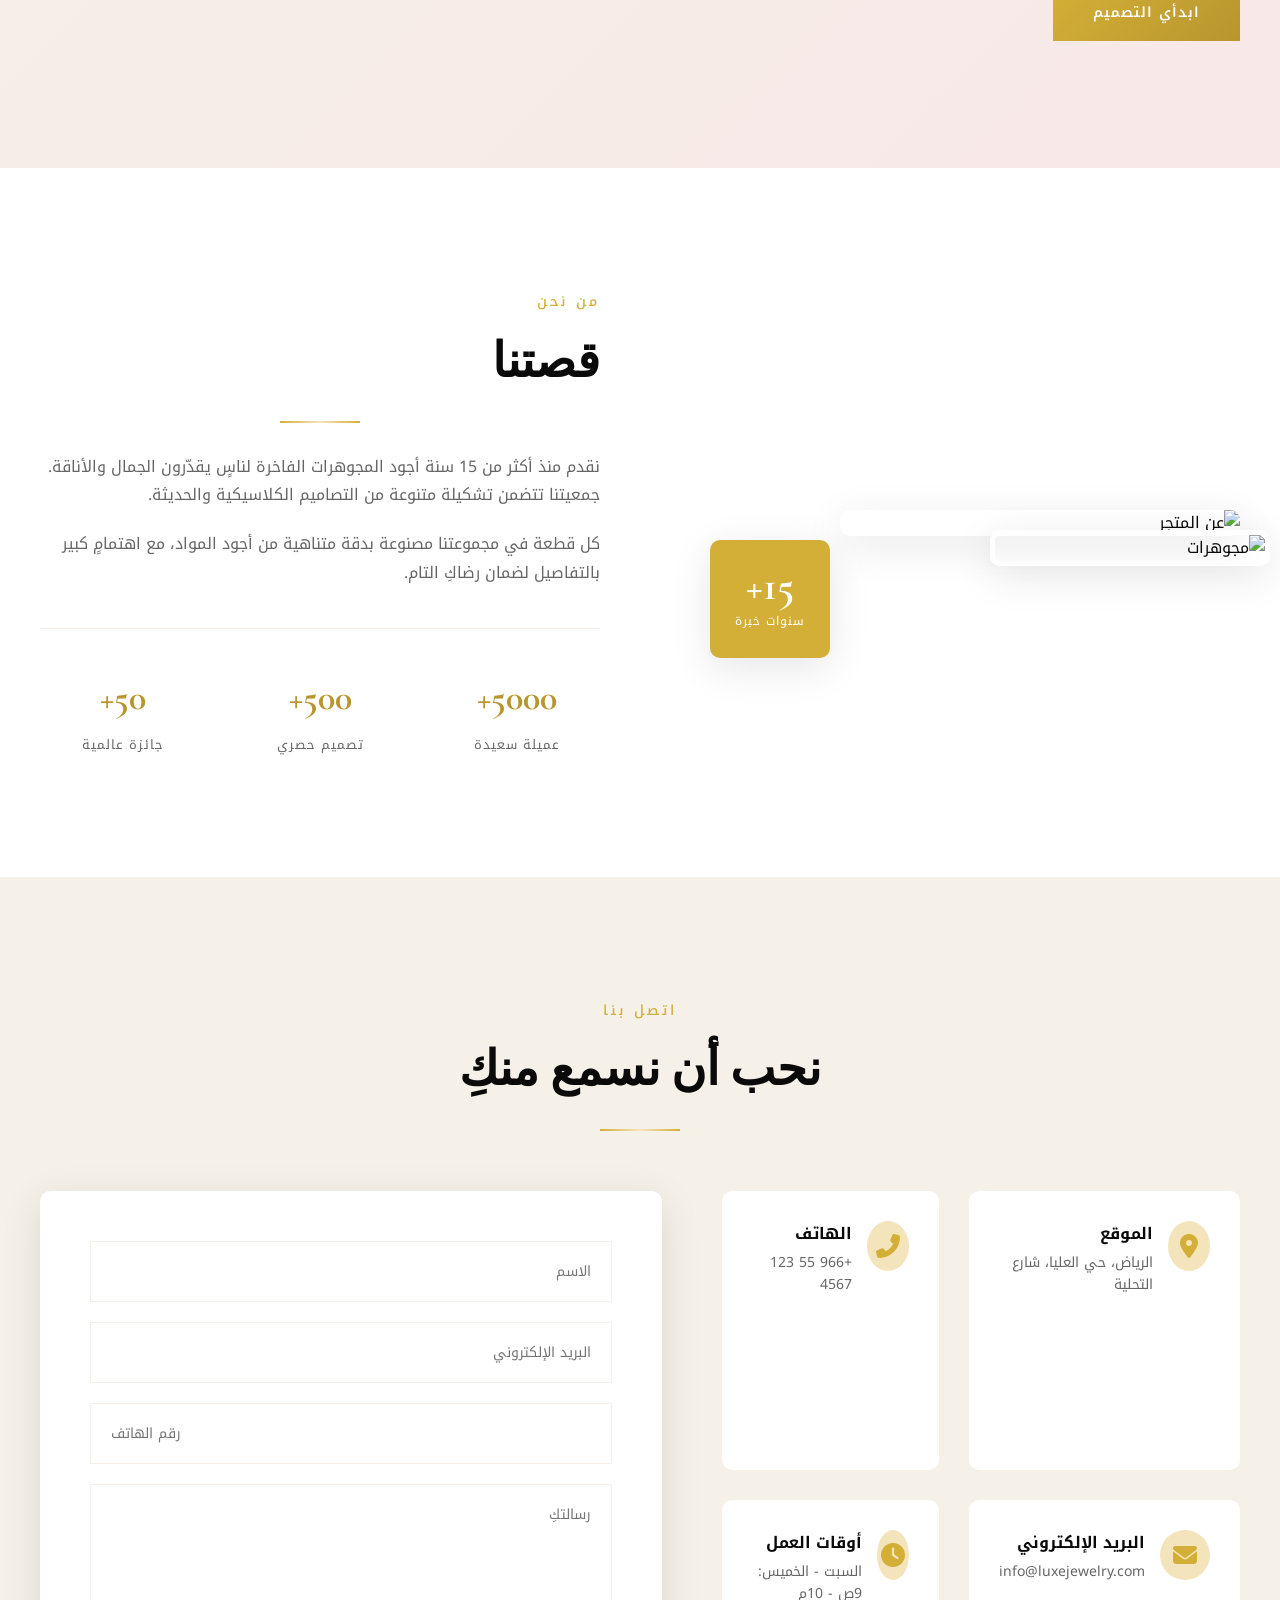
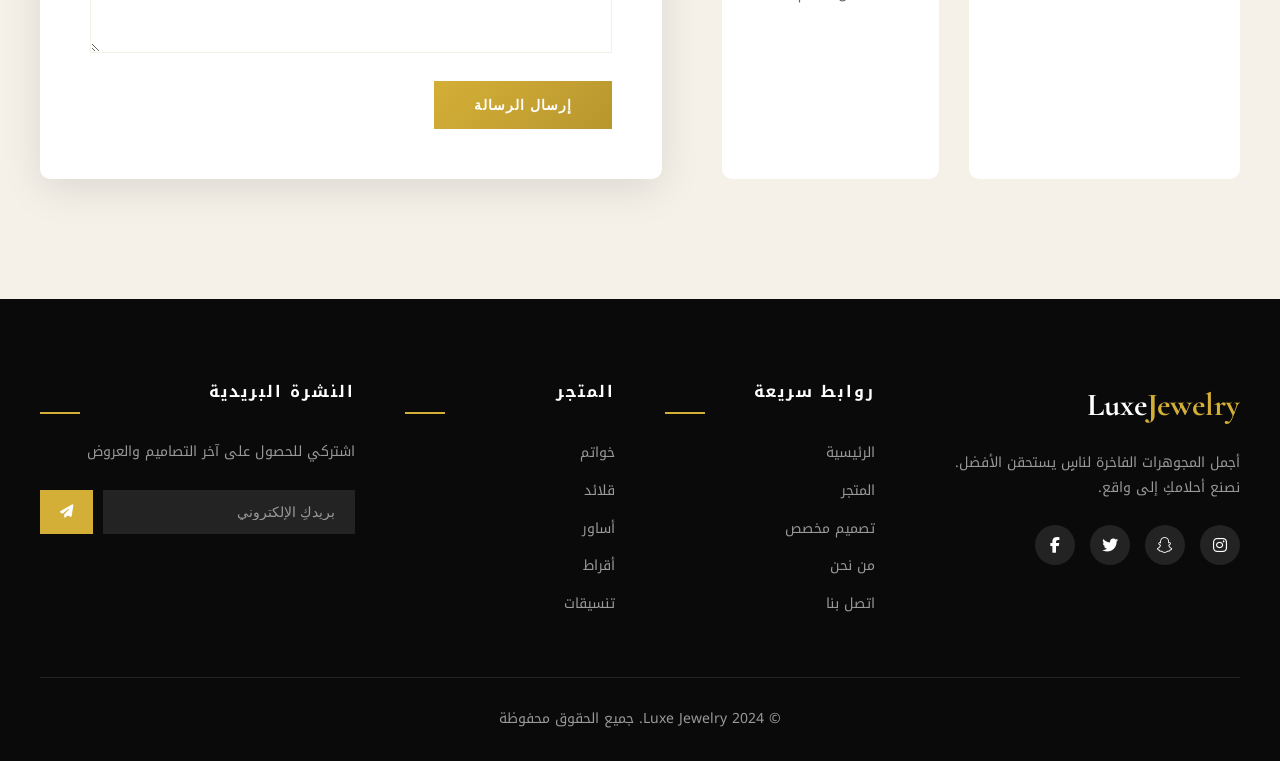
==== commit f91d4404: "Add complete FastAPI backend with AI jewelry design feature" ====
--- a/index.html
+++ b/index.html
@@ -37,7 +37,7 @@
             <span class="hero-subtitle">أناقة لا مثيل لها</span>
             <h1 class="hero-title">مجوهرات تستحقينها</h1>
             <p class="hero-desc">اكتشفي تشكيلتنا الحصرية من المجوهرات الفاخرة المصنوعة بأحدث التصاميم وأجود المواد</p>
-            <a href="#shop" class="btn-primary">تسوقي الآن</a>
+            <a href="#shop" class="btn-primary">تألقي الآن</a>
         </div>
         <div class="hero-scroll">
             <span>تصفحي المزيد</span>
@@ -80,7 +80,7 @@
 
             <div class="product-card" data-category="necklaces">
                 <div class="product-image">
-                    <img src="https://images.unsplash.com/photo-1599643478518-a784e5dc4c8f?w=400&h=500&fit=crop" alt="قلادة ذهبية">
+         <img src=" C:\Users\MSI-user\OneDrive\الصور\photo_٢٠٢٦-٠٢-٢١_٠٤-١٢-١٩.jpg" alt=" عقد اللؤلؤ الطبيعي">
                     <div class="product-overlay">
                         <button class="quick-view">عرض سريع</button>
                         <button class="add-to-cart">إضافة للسلة</button>
@@ -88,7 +88,7 @@
                 </div>
                 <div class="product-info">
                     <span class="product-category">قلائد</span>
-                    <h3 class="product-name">قلادة ذهبية مرصعة</h3>
+                    <h3 class="product-name">" عقد اللؤلؤ الطبيعي"5</h3>
                     <p class="product-desc">قلادة ذهب 18 قيراط مع أحجار كريمة</p>
                     <span class="product-price">28,000 ر.س</span>
                 </div>
